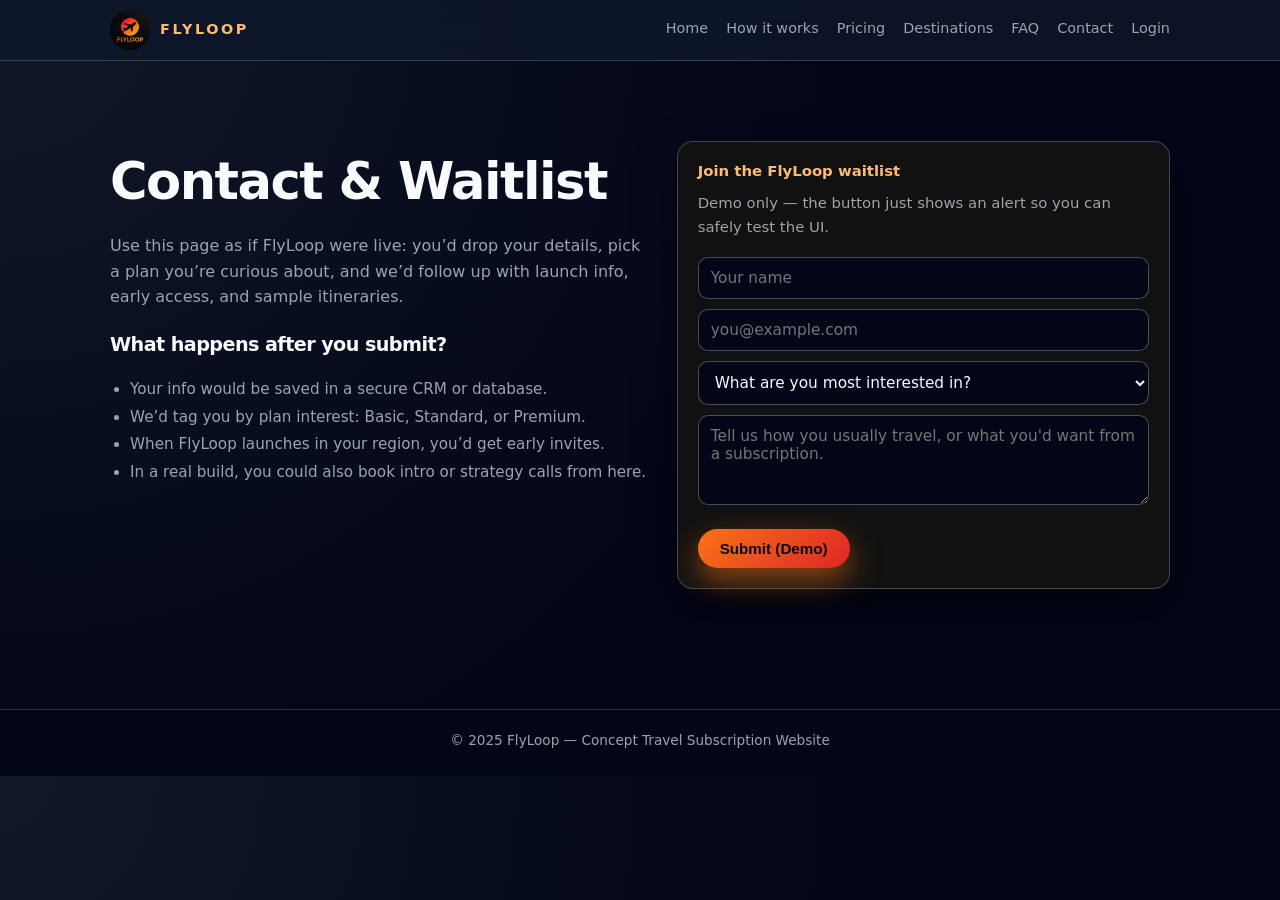
==== contact.html @ 3df68381 "Update contact.html" ====
<!DOCTYPE html>
<html lang="en">
<head>
  <meta charset="UTF-8" />
  <title>Contact & Waitlist – FlyLoop</title>
  <meta name="viewport" content="width=device-width, initial-scale=1" />
  <meta
    name="description"
    content="Join the FlyLoop concept waitlist or reach out about the travel subscription idea. This is a demo contact page to showcase how a real launch funnel would work."
  />

  <style>
    html { scroll-behavior: smooth; }

    :root {
      --bg: #050505;
      --surface: #111111;
      --surface-alt: #18181B;
      --primary: #F97316;
      --primary-soft: #FDBA74;
      --accent-blue: #3B82F6;
      --accent-red: #DC2626;
      --text: #F9FAFB;
      --muted: #9CA3AF;
      --border-subtle: rgba(148, 163, 184, 0.35);
      --radius-lg: 18px;
      --shadow-soft: 0 18px 40px rgba(0, 0, 0, 0.6);
    }

    * { box-sizing: border-box; }

    body {
      margin: 0;
      font-family: system-ui, -apple-system, BlinkMacSystemFont, "Inter", sans-serif;
      background: radial-gradient(circle at top left, #111827, #020617 55%);
      color: var(--text);
      line-height: 1.6;
    }

    a { text-decoration: none; color: inherit; }

    /* ANIMATIONS */
    @keyframes fadeUp {
      from { opacity: 0; transform: translateY(10px); }
      to   { opacity: 1; transform: translateY(0); }
    }

    @keyframes fadeIn {
      from { opacity: 0; }
      to   { opacity: 1; }
    }

    @keyframes glowPulse {
      0%   { box-shadow: 0 0 14px rgba(249, 115, 22, 0.5); }
      50%  { box-shadow: 0 0 24px rgba(59, 130, 246, 0.7); }
      100% { box-shadow: 0 0 14px rgba(249, 115, 22, 0.5); }
    }

    /* NAVBAR */
    header {
      position: sticky;
      top: 0;
      z-index: 100;
      background: rgba(15, 23, 42, 0.86);
      backdrop-filter: blur(18px);
      border-bottom: 1px solid rgba(148, 163, 184, 0.3);
      animation: fadeIn 0.5s ease-out both;
    }

    .nav {
      max-width: 1100px;
      margin: auto;
      padding: 10px 20px;
      display: flex;
      align-items: center;
      justify-content: space-between;
      gap: 16px;
    }

    .nav-left {
      display: flex;
      align-items: center;
      gap: 10px;
    }

    .logo-mark {
      width: 40px;
      height: 40px;
      border-radius: 999px;
      overflow: hidden;
      display: flex;
      align-items: center;
      justify-content: center;
      background: #020617;
      animation: glowPulse 3s ease-in-out infinite;
    }

    .logo-mark img {
      width: 100%;
      height: 100%;
      object-fit: cover;
      display: block;
    }

    .nav-title {
      font-weight: 800;
      letter-spacing: 0.18em;
      font-size: 0.9rem;
      text-transform: uppercase;
      color: var(--primary-soft);
    }

    .nav-links {
      display: flex;
      align-items: center;
      flex-wrap: wrap;
      gap: 18px;
      font-size: 0.9rem;
    }

    .nav-links a {
      color: var(--muted);
      font-weight: 500;
      position: relative;
      padding-bottom: 2px;
    }

    .nav-links a::after {
      content: "";
      position: absolute;
      left: 0;
      bottom: 0;
      width: 0;
      height: 2px;
      background: linear-gradient(90deg, var(--primary), var(--accent-blue));
      transition: width 0.18s ease-out;
    }

    .nav-links a:hover::after { width: 100%; }
    .nav-links a:hover        { color: var(--primary-soft); }

    .nav-links a.nav-active {
      color: var(--primary);
    }

    .nav-links a.nav-active::after {
      width: 100%;
    }

    /* LAYOUT */
    section {
      padding: 80px 0;
      animation: fadeUp 0.6s ease-out both;
    }

    .container {
      max-width: 1100px;
      margin: auto;
      padding: 0 20px;
    }

    h1, h2, h3 {
      margin: 0 0 10px;
      letter-spacing: -0.03em;
    }

    h1 { font-size: clamp(2.5rem, 4vw, 3.2rem); }
    h2 { font-size: clamp(1.9rem, 3vw, 2.4rem); }

    p { margin: 0; }

    .two-col {
      display: grid;
      grid-template-columns: minmax(0, 1.1fr) minmax(0, 1fr);
      gap: 24px;
      align-items: flex-start;
    }

    .steps {
      margin-top: 16px;
      padding-left: 20px;
      font-size: 0.95rem;
      color: var(--muted);
      line-height: 1.8;
    }

    .highlight-box {
      background: var(--surface);
      border-radius: 16px;
      padding: 18px 20px 20px;
      border: 1px solid rgba(75, 85, 99, 0.8);
      box-shadow: var(--shadow-soft);
      font-size: 0.93rem;
      color: var(--muted);
    }

    .highlight-title {
      font-weight: 600;
      margin-bottom: 8px;
      color: var(--primary-soft);
    }

    /* FORM */
    form { margin-top: 18px; }

    input,
    textarea,
    select {
      padding: 11px 12px;
      width: 100%;
      border-radius: 10px;
      border: 1px solid rgba(75, 85, 99, 0.9);
      margin-bottom: 10px;
      font-size: 0.96rem;
      font-family: inherit;
      outline: none;
      background: #020617;
      color: var(--text);
      transition:
        border-color 0.15s ease,
        box-shadow 0.15s ease,
        background 0.15s ease;
    }

    input:focus,
    textarea:focus,
    select:focus {
      border-color: var(--primary);
      box-shadow: 0 0 0 1px rgba(248, 113, 22, 0.4);
      background: #020617;
    }

    textarea {
      resize: vertical;
      min-height: 90px;
    }

    .btn-primary {
      padding: 11px 22px;
      border-radius: 999px;
      font-weight: 600;
      font-size: 0.95rem;
      display: inline-flex;
      align-items: center;
      justify-content: center;
      gap: 6px;
      cursor: pointer;
      border: none;
      white-space: nowrap;
      background: linear-gradient(135deg, #F97316, #DC2626);
      color: #0B0B0F;
      box-shadow: 0 12px 30px rgba(248, 113, 22, 0.55);
      margin-top: 6px;
    }

    .btn-primary:hover {
      transform: translateY(-2px) scale(1.01);
      box-shadow: 0 16px 40px rgba(248, 113, 22, 0.7);
    }

    /* FOOTER */
    footer {
      background: #020617;
      border-top: 1px solid rgba(55, 65, 81, 0.7);
      padding: 20px 0 24px;
      margin-top: 40px;
      font-size: 0.85rem;
      color: var(--muted);
    }

    footer .container { text-align: center; }

    @media (max-width: 820px) {
      .two-col { grid-template-columns: minmax(0, 1fr); }
    }

    @media (max-width: 720px) {
      .nav-links { display: none; }
    }
  </style>
</head>
<body>

<header>
  <div class="nav">
    <div class="nav-left">
      <div class="logo-mark">
        <img src="logo.png?v=2" alt="FlyLoop logo" />
      </div>
      <div class="nav-title">FLYLOOP</div>
    </div>
    <nav class="nav-links" aria-label="Main navigation">
  <a href="index.html">Home</a>
  <a href="how.html">How it works</a>
  <a href="pricing.html">Pricing</a>
  <a href="destinations.html">Destinations</a>
  <a href="faq.html">FAQ</a>
  <a href="contact.html">Contact</a>
  <a href="login.html">Login</a>
</nav>

  </div>
</header>

<section>
  <div class="container two-col">
    <div>
      <h1>Contact &amp; Waitlist</h1>
      <p style="color: var(--muted); max-width: 620px; margin-bottom: 18px;">
        Use this page as if FlyLoop were live: you’d drop your details, pick a
        plan you’re curious about, and we’d follow up with launch info, early
        access, and sample itineraries.
      </p>

      <h2 style="font-size: 1.2rem; margin-top: 20px;">What happens after you submit?</h2>
      <ul class="steps">
        <li>Your info would be saved in a secure CRM or database.</li>
        <li>We’d tag you by plan interest: Basic, Standard, or Premium.</li>
        <li>When FlyLoop launches in your region, you’d get early invites.</li>
        <li>In a real build, you could also book intro or strategy calls from here.</li>
      </ul>
    </div>

    <div class="highlight-box">
      <div class="highlight-title">Join the FlyLoop waitlist</div>
      <p>Demo only — the button just shows an alert so you can safely test the UI.</p>

      <form onsubmit="event.preventDefault(); alert('Demo only — form is not connected yet.');">
        <input type="text" name="name" placeholder="Your name" required />
        <input type="email" name="email" placeholder="you@example.com" required />
        <select name="interest" required>
          <option value="">What are you most interested in?</option>
          <option value="basic">Basic Loop (1 trip/year)</option>
          <option value="standard">Standard Loop (2 trips/year)</option>
          <option value="premium">Premium Loop (3 trips/year)</option>
          <option value="business">Business / investor discussion</option>
        </select>
        <textarea
          name="message"
          placeholder="Tell us how you usually travel, or what you'd want from a subscription."
        ></textarea>
        <button class="btn-primary" type="submit">Submit (Demo)</button>
      </form>
    </div>
  </div>
</section>

<footer>
  <div class="container">
    © 2025 FlyLoop — Concept Travel Subscription Website
  </div>
</footer>

</body>
</html>
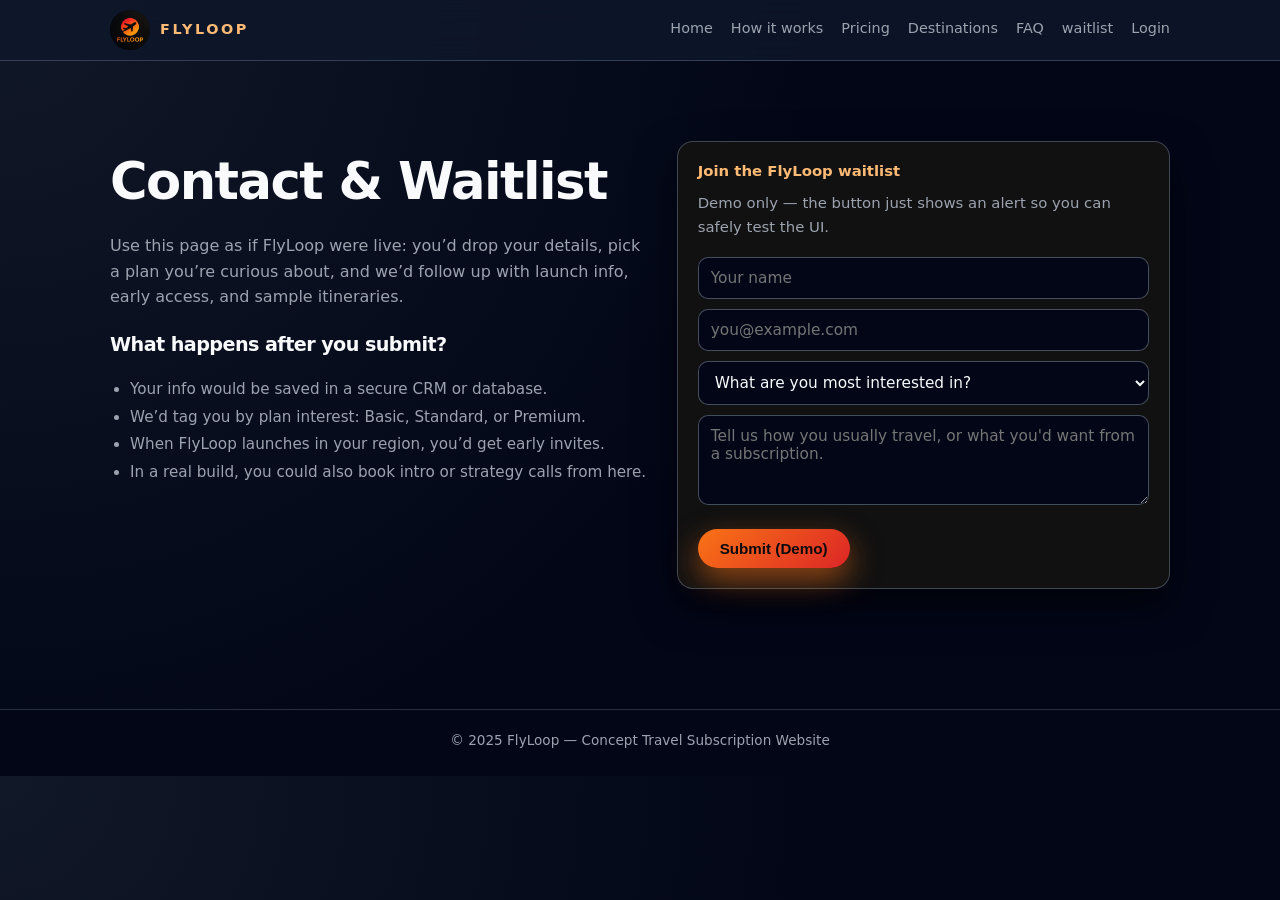
==== commit 1b003476: "Update contact.html" ====
--- a/contact.html
+++ b/contact.html
@@ -295,7 +295,7 @@
   <a href="pricing.html">Pricing</a>
   <a href="destinations.html">Destinations</a>
   <a href="faq.html">FAQ</a>
-  <a href="contact.html">Contact</a>
+  <a href="waitlist.html">waitlist</a>
   <a href="login.html">Login</a>
 </nav>
 
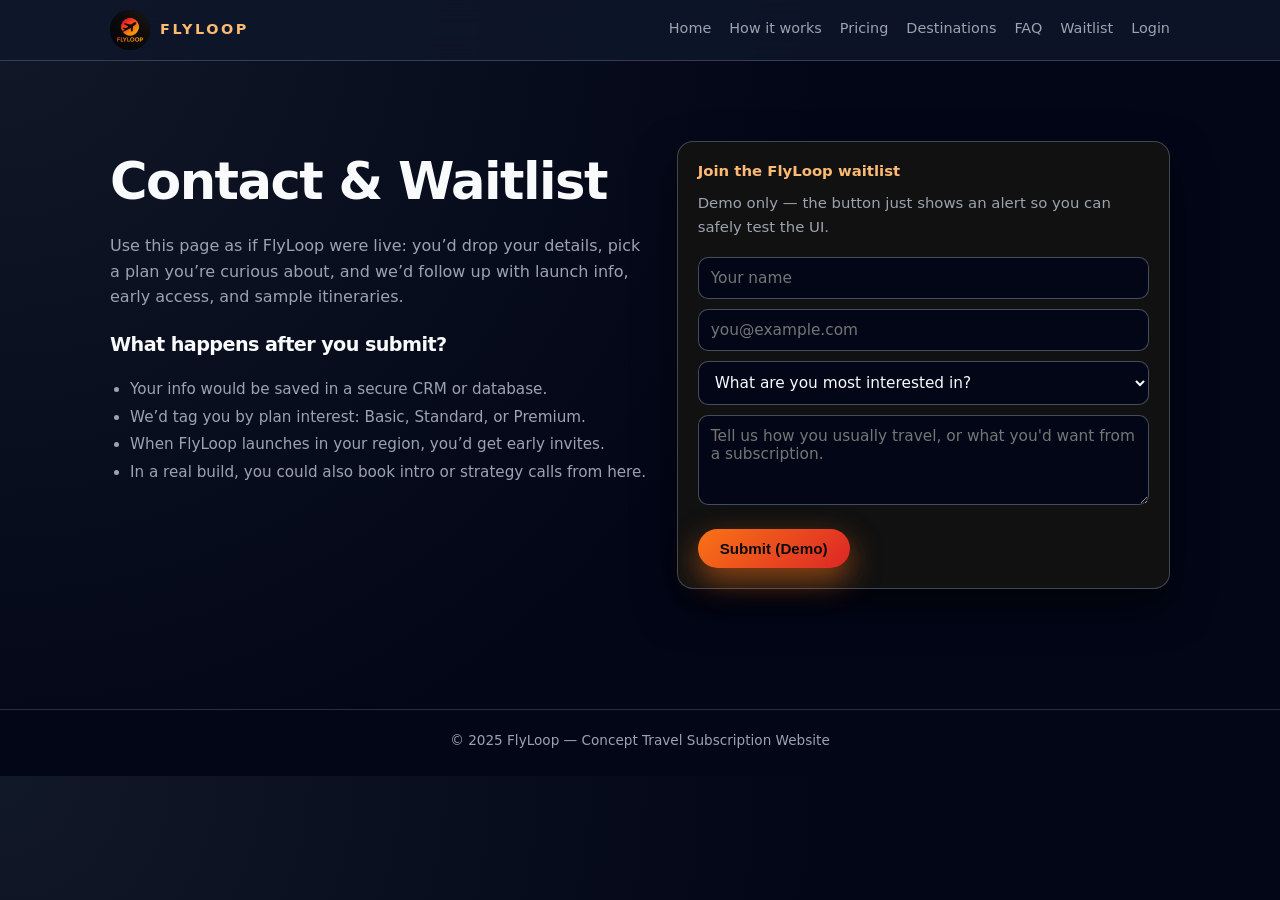
==== commit 09772a5c: "Update contact.html" ====
--- a/contact.html
+++ b/contact.html
@@ -295,7 +295,7 @@
   <a href="pricing.html">Pricing</a>
   <a href="destinations.html">Destinations</a>
   <a href="faq.html">FAQ</a>
-  <a href="waitlist.html">waitlist</a>
+  <a href="waitlist.html">Waitlist</a>
   <a href="login.html">Login</a>
 </nav>
 
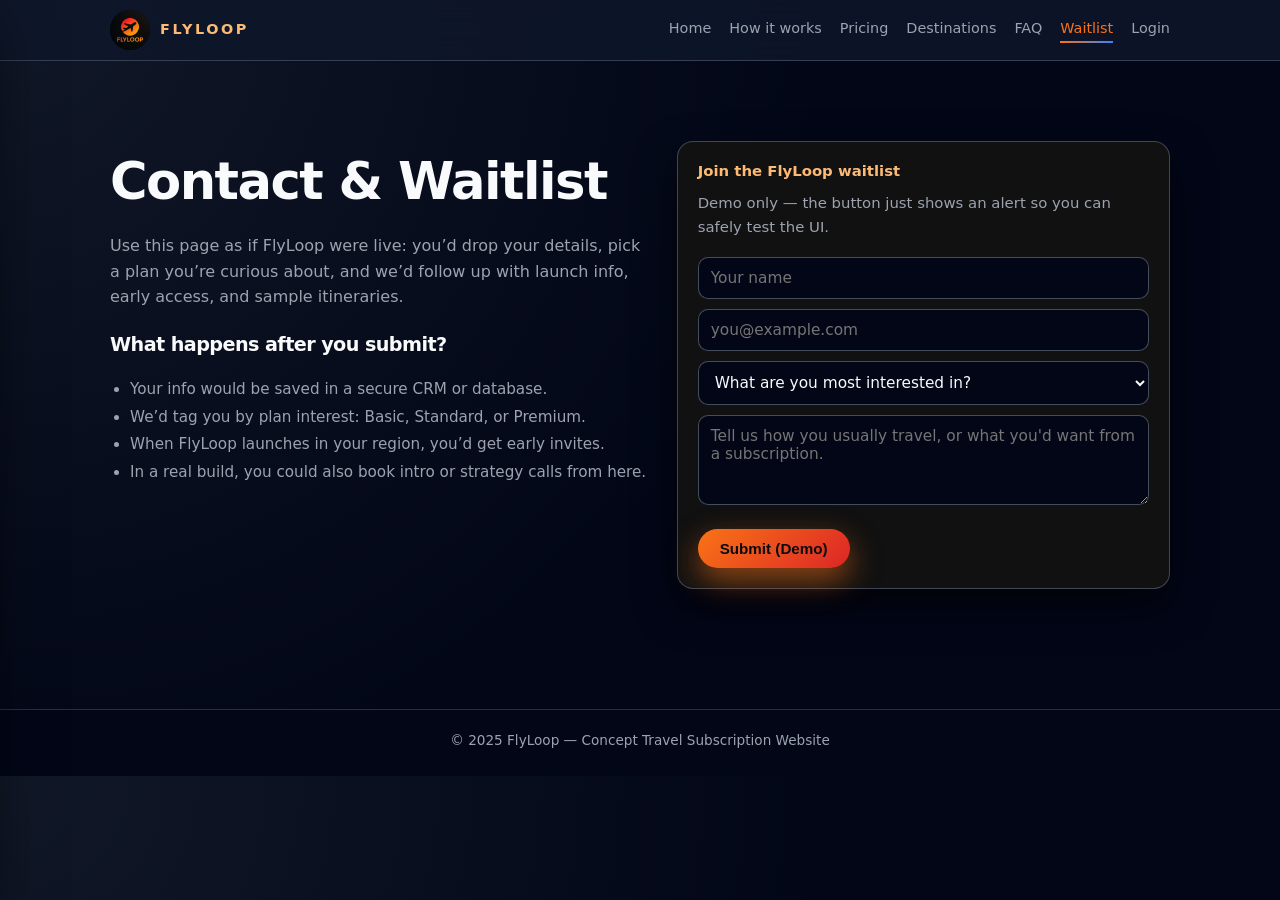
==== commit 8ec4b3dc: "Update contact.html" ====
--- a/contact.html
+++ b/contact.html
@@ -81,6 +81,7 @@
       display: flex;
       align-items: center;
       gap: 10px;
+      min-width: 0;
     }
 
     .logo-mark {
@@ -93,6 +94,7 @@
       justify-content: center;
       background: #020617;
       animation: glowPulse 3s ease-in-out infinite;
+      flex: 0 0 auto;
     }
 
     .logo-mark img {
@@ -108,14 +110,22 @@
       font-size: 0.9rem;
       text-transform: uppercase;
       color: var(--primary-soft);
-    }
-
+      white-space: nowrap;
+      overflow: hidden;
+      text-overflow: ellipsis;
+    }
+
+    /* Desktop links (top nav) */
     .nav-links {
       display: flex;
       align-items: center;
-      flex-wrap: wrap;
       gap: 18px;
       font-size: 0.9rem;
+
+      margin-left: auto;          /* keep tabs on the right on desktop */
+      justify-content: flex-end;  /* align tabs to the right */
+      flex-wrap: nowrap;          /* prevent wrapping into the middle */
+      white-space: nowrap;
     }
 
     .nav-links a {
@@ -123,6 +133,7 @@
       font-weight: 500;
       position: relative;
       padding-bottom: 2px;
+      white-space: nowrap;
     }
 
     .nav-links a::after {
@@ -139,12 +150,165 @@
     .nav-links a:hover::after { width: 100%; }
     .nav-links a:hover        { color: var(--primary-soft); }
 
-    .nav-links a.nav-active {
-      color: var(--primary);
-    }
-
-    .nav-links a.nav-active::after {
-      width: 100%;
+    .nav-links a.nav-active { color: var(--primary); }
+    .nav-links a.nav-active::after { width: 100%; }
+
+    /* Right side: login + (mobile menu button) */
+    .nav-right {
+      display: flex;
+      align-items: center;
+      gap: 10px;
+      flex: 0 0 auto;
+      margin-left: 14px; /* optional spacing from nav-links */
+    }
+
+    .login-link {
+      color: var(--primary-soft);
+      border: 1px solid rgba(249, 115, 22, 0.6);
+      background: rgba(2, 6, 23, 0.35);
+      padding: 8px 14px;
+      border-radius: 999px;
+      font-weight: 600;
+      font-size: 0.9rem;
+      white-space: nowrap;
+    }
+
+    .login-link:hover {
+      background: rgba(249, 115, 22, 0.12);
+      border-color: rgba(249, 115, 22, 0.8);
+    }
+
+    .menu-btn {
+      display: none; /* only mobile */
+      width: 42px;
+      height: 42px;
+      border-radius: 999px;
+      border: 1px solid rgba(148, 163, 184, 0.35);
+      background: rgba(2, 6, 23, 0.35);
+      color: var(--text);
+      cursor: pointer;
+      font-size: 18px;
+      line-height: 1;
+      align-items: center;
+      justify-content: center;
+    }
+
+    .menu-btn:hover {
+      border-color: rgba(249, 115, 22, 0.7);
+      background: rgba(249, 115, 22, 0.08);
+    }
+
+    /* SIDEBAR (mobile only) */
+    .sidebar-overlay {
+      position: fixed;
+      inset: 0;
+      background: rgba(0, 0, 0, 0.55);
+      backdrop-filter: blur(6px);
+      opacity: 0;
+      pointer-events: none;
+      transition: opacity 0.2s ease-out;
+      z-index: 200;
+    }
+
+    .sidebar {
+      position: fixed;
+      top: 0;
+      left: 0;
+      height: 100vh;
+      width: min(86vw, 340px);
+      background: rgba(2, 6, 23, 0.96);
+      border-right: 1px solid rgba(148, 163, 184, 0.25);
+      box-shadow: 0 20px 60px rgba(0,0,0,0.7);
+      transform: translateX(-105%);
+      transition: transform 0.22s ease-out;
+      z-index: 210;
+      padding: 14px;
+      display: flex;
+      flex-direction: column;
+      gap: 14px;
+    }
+
+    .sidebar-header {
+      display: flex;
+      align-items: center;
+      justify-content: space-between;
+      gap: 10px;
+      padding-bottom: 10px;
+      border-bottom: 1px solid rgba(148, 163, 184, 0.2);
+    }
+
+    .sidebar-brand {
+      display: flex;
+      align-items: center;
+      gap: 10px;
+      min-width: 0;
+    }
+
+    .sidebar-title {
+      font-weight: 800;
+      letter-spacing: 0.14em;
+      text-transform: uppercase;
+      color: var(--primary-soft);
+      font-size: 0.9rem;
+      white-space: nowrap;
+      overflow: hidden;
+      text-overflow: ellipsis;
+    }
+
+    .sidebar-close {
+      width: 40px;
+      height: 40px;
+      border-radius: 999px;
+      border: 1px solid rgba(148, 163, 184, 0.35);
+      background: rgba(2, 6, 23, 0.35);
+      color: var(--text);
+      cursor: pointer;
+      font-size: 18px;
+    }
+
+    .sidebar-close:hover {
+      border-color: rgba(249, 115, 22, 0.7);
+      background: rgba(249, 115, 22, 0.08);
+    }
+
+    .sidebar-nav {
+      display: grid;
+      gap: 10px;
+      padding-top: 6px;
+    }
+
+    .sidebar-nav a {
+      display: flex;
+      align-items: center;
+      justify-content: space-between;
+      gap: 12px;
+      padding: 12px 12px;
+      border-radius: 14px;
+      border: 1px solid rgba(148, 163, 184, 0.22);
+      background: rgba(15, 23, 42, 0.35);
+      color: var(--text);
+      font-weight: 600;
+      font-size: 0.95rem;
+    }
+
+    .sidebar-nav a:hover {
+      border-color: rgba(249, 115, 22, 0.6);
+      background: rgba(249, 115, 22, 0.10);
+    }
+
+    .sidebar-nav a.active {
+      border-color: rgba(249, 115, 22, 0.85);
+      background: rgba(249, 115, 22, 0.14);
+      color: var(--primary-soft);
+    }
+
+    /* open state */
+    body.sidebar-open .sidebar-overlay {
+      opacity: 1;
+      pointer-events: auto;
+    }
+    body.sidebar-open .sidebar {
+      transform: translateX(0);
     }
 
     /* LAYOUT */
@@ -274,82 +438,150 @@
       .two-col { grid-template-columns: minmax(0, 1fr); }
     }
 
+    /* MOBILE: hide desktop links and show burger + sidebar */
     @media (max-width: 720px) {
+      .nav { padding: 10px 12px; }
       .nav-links { display: none; }
+      .menu-btn { display: inline-flex; }
+      body.sidebar-open { overflow: hidden; }
+      .nav-title { font-size: 0.85rem; letter-spacing: 0.14em; }
     }
   </style>
 </head>
+
 <body>
 
-<header>
-  <div class="nav">
-    <div class="nav-left">
-      <div class="logo-mark">
-        <img src="logo.png?v=2" alt="FlyLoop logo" />
+  <!-- Mobile Sidebar -->
+  <div class="sidebar-overlay" id="sidebarOverlay" aria-hidden="true"></div>
+
+  <aside class="sidebar" id="sidebar" aria-label="Mobile sidebar navigation">
+    <div class="sidebar-header">
+      <div class="sidebar-brand">
+        <div class="logo-mark" style="animation: none;">
+          <img src="logo.png?v=2" alt="FlyLoop logo" />
+        </div>
+        <div class="sidebar-title">FlyLoop</div>
       </div>
-      <div class="nav-title">FLYLOOP</div>
+      <button class="sidebar-close" id="sidebarClose" aria-label="Close menu">✕</button>
     </div>
-    <nav class="nav-links" aria-label="Main navigation">
-  <a href="index.html">Home</a>
-  <a href="how.html">How it works</a>
-  <a href="pricing.html">Pricing</a>
-  <a href="destinations.html">Destinations</a>
-  <a href="faq.html">FAQ</a>
-  <a href="waitlist.html">Waitlist</a>
-  <a href="login.html">Login</a>
-</nav>
-
-  </div>
-</header>
-
-<section>
-  <div class="container two-col">
-    <div>
-      <h1>Contact &amp; Waitlist</h1>
-      <p style="color: var(--muted); max-width: 620px; margin-bottom: 18px;">
-        Use this page as if FlyLoop were live: you’d drop your details, pick a
-        plan you’re curious about, and we’d follow up with launch info, early
-        access, and sample itineraries.
-      </p>
-
-      <h2 style="font-size: 1.2rem; margin-top: 20px;">What happens after you submit?</h2>
-      <ul class="steps">
-        <li>Your info would be saved in a secure CRM or database.</li>
-        <li>We’d tag you by plan interest: Basic, Standard, or Premium.</li>
-        <li>When FlyLoop launches in your region, you’d get early invites.</li>
-        <li>In a real build, you could also book intro or strategy calls from here.</li>
-      </ul>
+
+    <nav class="sidebar-nav">
+      <a href="index.html">Home</a>
+      <a href="how.html">How it works</a>
+      <a href="pricing.html">Pricing</a>
+      <a href="destinations.html">Destinations</a>
+      <a href="faq.html">FAQ</a>
+      <a href="waitlist.html" class="active">Waitlist</a>
+      <a href="login.html">Login</a>
+    </nav>
+  </aside>
+
+  <header>
+    <div class="nav">
+      <div class="nav-left">
+        <button class="menu-btn" id="menuBtn" aria-label="Open menu" aria-controls="sidebar" aria-expanded="false">☰</button>
+
+        <div class="logo-mark">
+          <img src="logo.png?v=2" alt="FlyLoop logo" />
+        </div>
+        <div class="nav-title">FLYLOOP</div>
+      </div>
+
+      <nav class="nav-links" aria-label="Main navigation">
+        <a href="index.html">Home</a>
+        <a href="how.html">How it works</a>
+        <a href="pricing.html">Pricing</a>
+        <a href="destinations.html">Destinations</a>
+        <a href="faq.html">FAQ</a>
+        <a href="waitlist.html" class="nav-active">Waitlist</a>
+        <a href="login.html">Login</a>
+      </nav>
     </div>
-
-    <div class="highlight-box">
-      <div class="highlight-title">Join the FlyLoop waitlist</div>
-      <p>Demo only — the button just shows an alert so you can safely test the UI.</p>
-
-      <form onsubmit="event.preventDefault(); alert('Demo only — form is not connected yet.');">
-        <input type="text" name="name" placeholder="Your name" required />
-        <input type="email" name="email" placeholder="you@example.com" required />
-        <select name="interest" required>
-          <option value="">What are you most interested in?</option>
-          <option value="basic">Basic Loop (1 trip/year)</option>
-          <option value="standard">Standard Loop (2 trips/year)</option>
-          <option value="premium">Premium Loop (3 trips/year)</option>
-          <option value="business">Business / investor discussion</option>
-        </select>
-        <textarea
-          name="message"
-          placeholder="Tell us how you usually travel, or what you'd want from a subscription."
-        ></textarea>
-        <button class="btn-primary" type="submit">Submit (Demo)</button>
-      </form>
+  </header>
+
+  <section>
+    <div class="container two-col">
+      <div>
+        <h1>Contact &amp; Waitlist</h1>
+        <p style="color: var(--muted); max-width: 620px; margin-bottom: 18px;">
+          Use this page as if FlyLoop were live: you’d drop your details, pick a
+          plan you’re curious about, and we’d follow up with launch info, early
+          access, and sample itineraries.
+        </p>
+
+        <h2 style="font-size: 1.2rem; margin-top: 20px;">What happens after you submit?</h2>
+        <ul class="steps">
+          <li>Your info would be saved in a secure CRM or database.</li>
+          <li>We’d tag you by plan interest: Basic, Standard, or Premium.</li>
+          <li>When FlyLoop launches in your region, you’d get early invites.</li>
+          <li>In a real build, you could also book intro or strategy calls from here.</li>
+        </ul>
+      </div>
+
+      <div class="highlight-box">
+        <div class="highlight-title">Join the FlyLoop waitlist</div>
+        <p>Demo only — the button just shows an alert so you can safely test the UI.</p>
+
+        <form onsubmit="event.preventDefault(); alert('Demo only — form is not connected yet.');">
+          <input type="text" name="name" placeholder="Your name" required />
+          <input type="email" name="email" placeholder="you@example.com" required />
+          <select name="interest" required>
+            <option value="">What are you most interested in?</option>
+            <option value="basic">Basic Loop (1 trip/year)</option>
+            <option value="standard">Standard Loop (2 trips/year)</option>
+            <option value="premium">Premium Loop (3 trips/year)</option>
+            <option value="business">Business / investor discussion</option>
+          </select>
+          <textarea
+            name="message"
+            placeholder="Tell us how you usually travel, or what you'd want from a subscription."
+          ></textarea>
+          <button class="btn-primary" type="submit">Submit (Demo)</button>
+        </form>
+      </div>
     </div>
-  </div>
-</section>
-
-<footer>
-  <div class="container">
-    © 2025 FlyLoop — Concept Travel Subscription Website
-  </div>
-</footer>
+  </section>
+
+  <footer>
+    <div class="container">
+      © 2025 FlyLoop — Concept Travel Subscription Website
+    </div>
+  </footer>
+
+  <script>
+    (function () {
+      const body = document.body;
+      const menuBtn = document.getElementById("menuBtn");
+      const sidebar = document.getElementById("sidebar");
+      const overlay = document.getElementById("sidebarOverlay");
+      const closeBtn = document.getElementById("sidebarClose");
+
+      function openSidebar() {
+        body.classList.add("sidebar-open");
+        menuBtn?.setAttribute("aria-expanded", "true");
+        overlay?.setAttribute("aria-hidden", "false");
+      }
+
+      function closeSidebar() {
+        body.classList.remove("sidebar-open");
+        menuBtn?.setAttribute("aria-expanded", "false");
+        overlay?.setAttribute("aria-hidden", "true");
+      }
+
+      menuBtn?.addEventListener("click", openSidebar);
+      closeBtn?.addEventListener("click", closeSidebar);
+      overlay?.addEventListener("click", closeSidebar);
+
+      document.addEventListener("keydown", (e) => {
+        if (e.key === "Escape") closeSidebar();
+      });
+
+      sidebar?.addEventListener("click", (e) => {
+        const target = e.target;
+        if (target && target.tagName === "A") closeSidebar();
+      });
+    })();
+  </script>
 
 </body>
 </html>
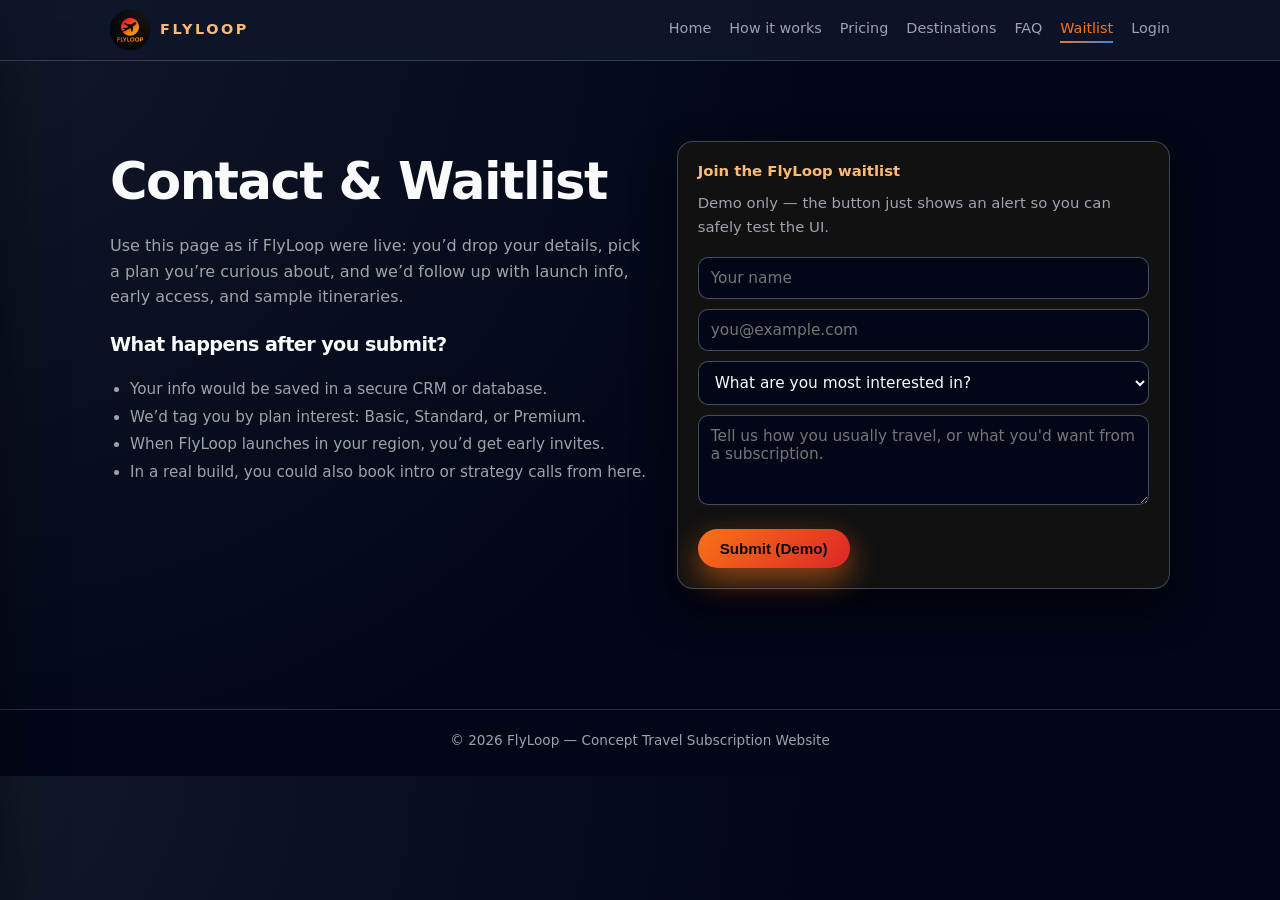
==== commit b7078129: "Update footer year and clean destinations footer" ====
--- a/contact.html
+++ b/contact.html
@@ -527,9 +527,9 @@
           <input type="email" name="email" placeholder="you@example.com" required />
           <select name="interest" required>
             <option value="">What are you most interested in?</option>
-            <option value="basic">Basic Loop (1 trip/year)</option>
-            <option value="standard">Standard Loop (2 trips/year)</option>
-            <option value="premium">Premium Loop (3 trips/year)</option>
+            <option value="basic">Basic Loop (2 trips/year)</option>
+            <option value="standard">Standard Loop (3 trips/year)</option>
+            <option value="premium">Premium Loop (5 trips/year)</option>
             <option value="business">Business / investor discussion</option>
           </select>
           <textarea
@@ -544,7 +544,7 @@
 
   <footer>
     <div class="container">
-      © 2025 FlyLoop — Concept Travel Subscription Website
+      © 2026 FlyLoop — Concept Travel Subscription Website
     </div>
   </footer>
 
